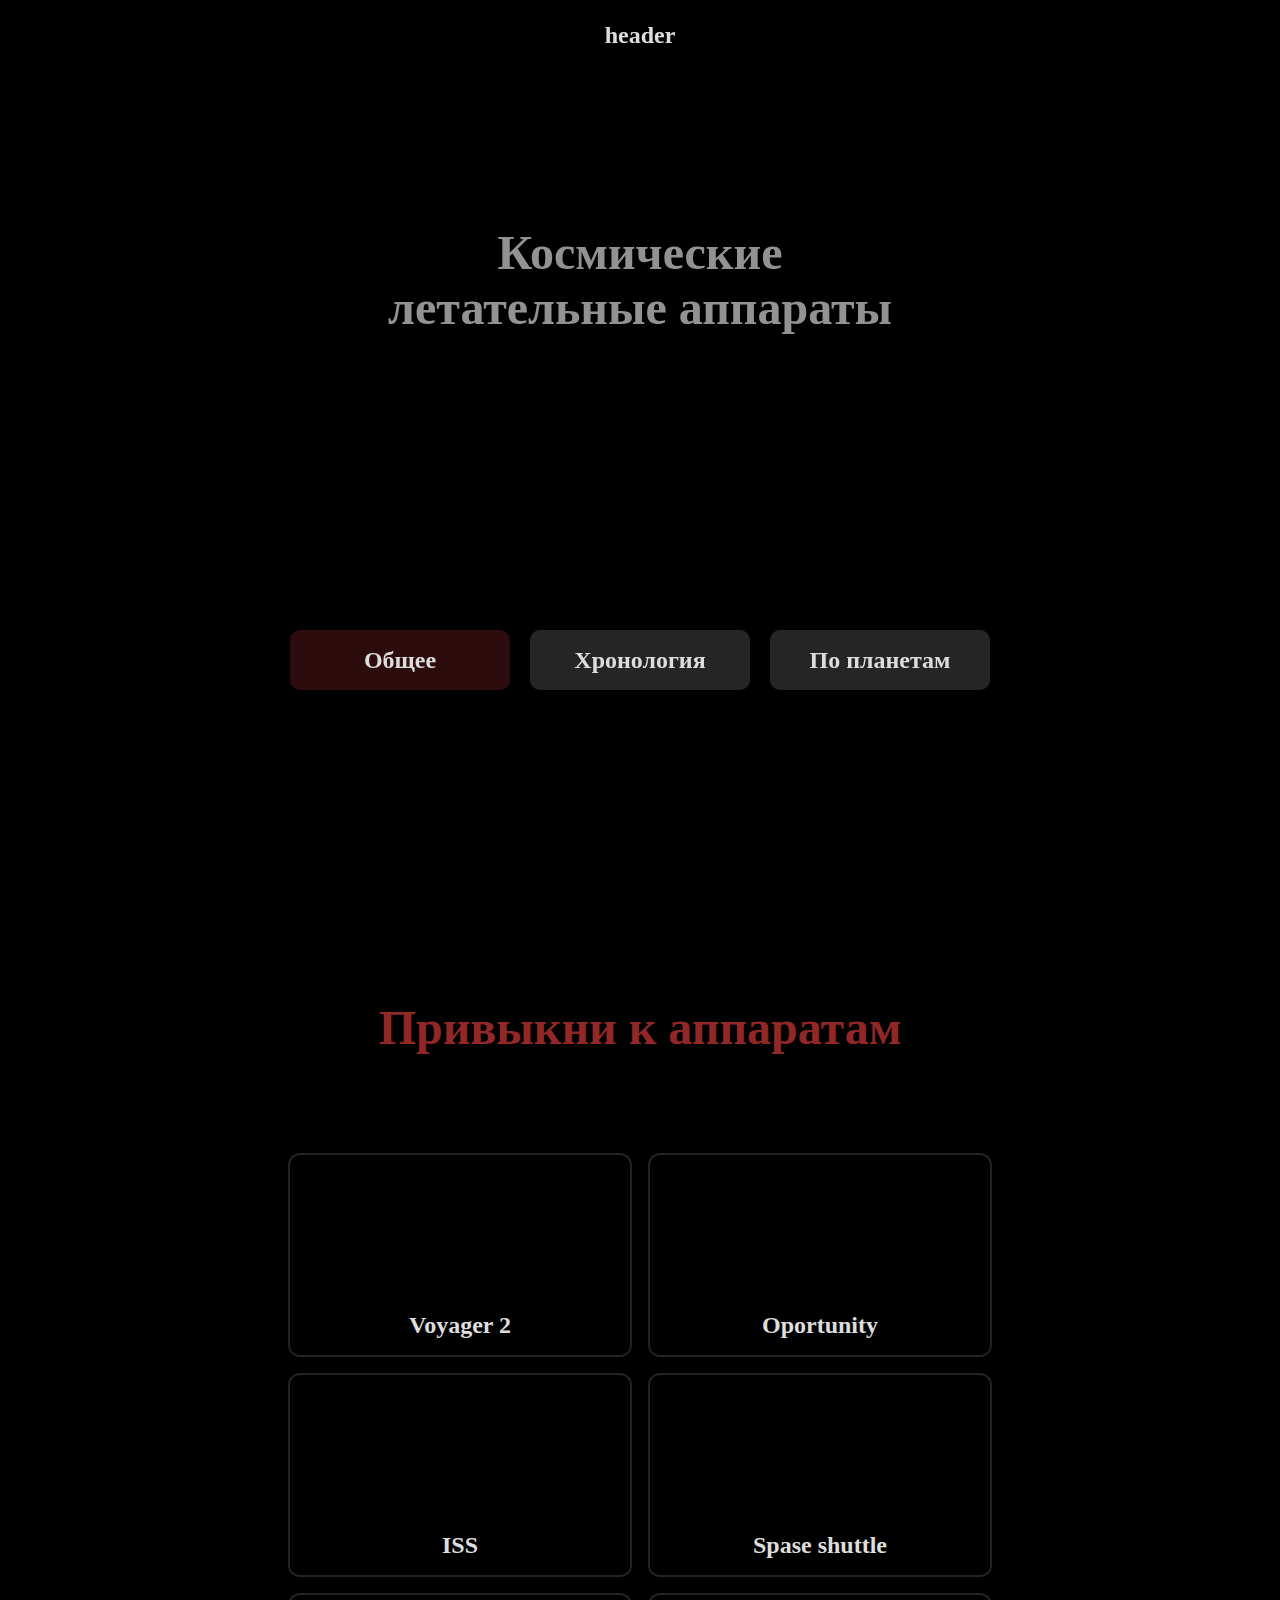
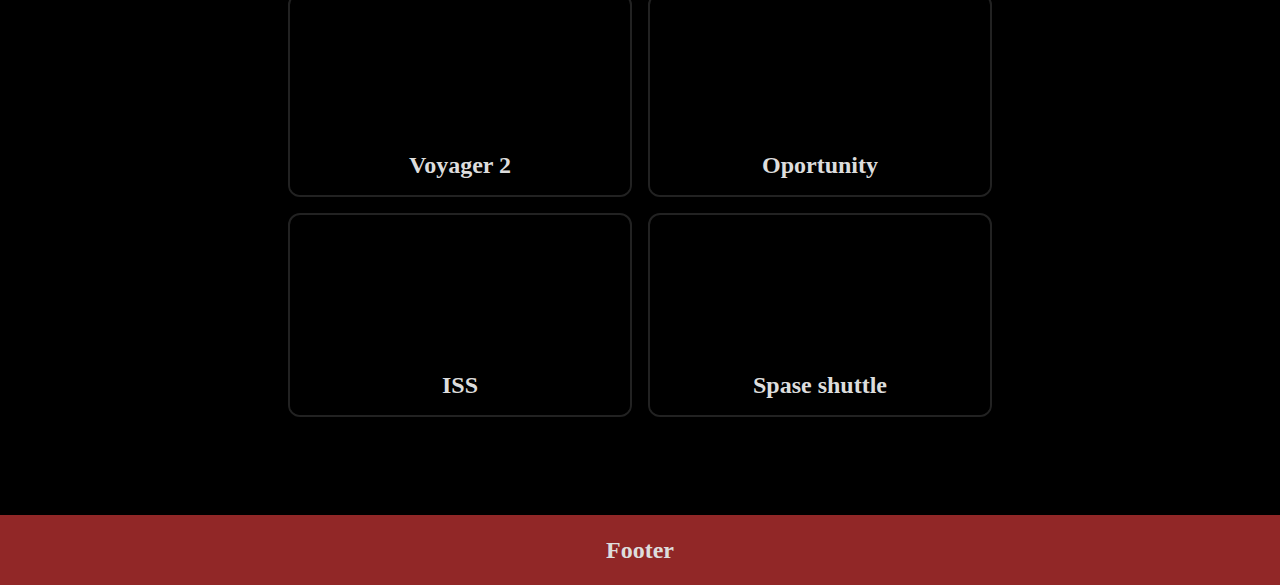
==== all.html @ 656bf27c "5 html" ====
<!DOCTYPE html>
<html lang="en">
<head>
    <meta charset="UTF-8">
    <meta name="viewport" content="width=device-width, initial-scale=1.0">
    <link rel="stylesheet" href="styles/normalize.css">
    <link rel="stylesheet" href="styles/style.css">
    <link rel="shortcut icon" href="img/favicon.ico" type="image/x-icon">
    <title>Космические летательные аппараты</title>
    <!-- 38. Клиентская часть интернет-ресурса «Космические летательные аппараты»  -->
</head>
<body class="body">
    <header class="header">
        <div class="container">
            <p class="header__p">header</p>
        </div>
    </header>
    <main class="main">
        
        <section class="section section-header">
            <h1 class="section-header__h">Космические<br> летательные аппараты</h1>

            
            <ul class="container section-header__list">
                <li class="section-header__li">
                    <a href="/all.html" class="section-header__btn btn-selected" onclick="chapter_click(this)">Общее</a>
                </li>
                <li class="section-header__li">
                    <a href="/timeline.html" class="section-header__btn" onclick="chapter_click(this)">Хронология</a>
                </li>
                <li class="section-header__li">
                    <a href="/locations.html" class="section-header__btn" onclick="chapter_click(this)">По планетам</a>
                </li>
            </ul>
            

        </section>
        <section class="section section-cards">
            <h2 class="section-cards__h">Привыкни к аппаратам</h2>
            <div class="container">
                <ul class="section-cards__cards">
                    <li class="section-cards__card voyager" onclick="apparat_click(this, 1)">
                        <div class="section-cards__card-content">
                            <h3 class="section-cards__name">Voyager 2</h3>
                            <p class="section-cards__text">Lorem ipsum dolor, sit amet consectetur adipisicing elit. Alias exercitationem facilis eligendi corrupti sapiente ab aperiam. Quod in rem ex vero cupiditate reprehenderit iure nostrum maxime qui quo! Rerum, neque.</p>
                        </div>
                    </li>
                    <li class="section-cards__card oportunity" onclick="apparat_click(this, 2)">
                        <div class="section-cards__card-content">
                            <h3 class="section-cards__name">Oportunity</h3>
                            <p class="section-cards__text">Lorem ipsum dolor, sit amet consectetur adipisicing elit. Alias exercitationem facilis eligendi corrupti sapiente ab aperiam. Quod in rem ex vero cupiditate reprehenderit iure nostrum maxime qui quo! Rerum, neque.</p>
                        </div>
                    </li>
                    <li class="section-cards__card iss" onclick="apparat_click(this, 3)">
                        <div class="section-cards__card-content" >
                            <h3 class="section-cards__name">ISS</h3>
                            <p class="section-cards__text">Lorem ipsum dolor, sit amet consectetur adipisicing elit. Alias exercitationem facilis eligendi corrupti sapiente ab aperiam. Quod in rem ex vero cupiditate reprehenderit iure nostrum maxime qui quo! Rerum, neque.</p>
                        </div>
                    </li>
                    <li class="section-cards__card shuttle" onclick="apparat_click(this, 4)">
                        <div class="section-cards__card-content">
                            <h3 class="section-cards__name">Spase shuttle</h3>
                            <p class="section-cards__text">Lorem ipsum dolor, sit amet consectetur adipisicing elit. Alias exercitationem facilis eligendi corrupti sapiente ab aperiam. Quod in rem ex vero cupiditate reprehenderit iure nostrum maxime qui quo! Rerum, neque.</p>
                        </div>
                    </li>
                    <li class="section-cards__card voyager" onclick="apparat_click(this, 1)">
                        <div class="section-cards__card-content">
                            <h3 class="section-cards__name">Voyager 2</h3>
                            <p class="section-cards__text">Lorem ipsum dolor, sit amet consectetur adipisicing elit. Alias exercitationem facilis eligendi corrupti sapiente ab aperiam. Quod in rem ex vero cupiditate reprehenderit iure nostrum maxime qui quo! Rerum, neque.</p>
                        </div>
                    </li>
                    <li class="section-cards__card oportunity" onclick="apparat_click(this, 2)">
                        <div class="section-cards__card-content">
                            <h3 class="section-cards__name">Oportunity</h3>
                            <p class="section-cards__text">Lorem ipsum dolor, sit amet consectetur adipisicing elit. Alias exercitationem facilis eligendi corrupti sapiente ab aperiam. Quod in rem ex vero cupiditate reprehenderit iure nostrum maxime qui quo! Rerum, neque.</p>
                        </div>
                    </li>
                    <li class="section-cards__card iss" onclick="apparat_click(this, 3)">
                        <div class="section-cards__card-content" >
                            <h3 class="section-cards__name">ISS</h3>
                            <p class="section-cards__text">Lorem ipsum dolor, sit amet consectetur adipisicing elit. Alias exercitationem facilis eligendi corrupti sapiente ab aperiam. Quod in rem ex vero cupiditate reprehenderit iure nostrum maxime qui quo! Rerum, neque.</p>
                        </div>
                    </li>
                    <li class="section-cards__card shuttle" onclick="apparat_click(this, 4)">
                        <div class="section-cards__card-content">
                            <h3 class="section-cards__name">Spase shuttle</h3>
                            <p class="section-cards__text">Lorem ipsum dolor, sit amet consectetur adipisicing elit. Alias exercitationem facilis eligendi corrupti sapiente ab aperiam. Quod in rem ex vero cupiditate reprehenderit iure nostrum maxime qui quo! Rerum, neque.</p>
                        </div>
                    </li>
                    
                </ul>
            </div>
        </section>

        


    </main>
    <footer class="footer">
        <div class="container">
            <p class="footer__p">Footer</p>
        </div>
    </footer>

    <section class="apparat-section">
        <header class="apparat-section__header">
            <img class="apparat-section__header-back" src="img/back.svg" alt="" onclick="exit_apparat(this)">
            <h1 class="apparat-section__header-h">Oportunity</h1>
        </header>
        <div class="container">
            <img src="img/oportunity.jpg" alt="">
            <p>О мисии</p>
            <br>
            <p>Об оппарате</p>
            <br>

            <p>«Оппортью́нити» (англ. Opportunity, МФА: [ˌɑː.pɚˈtuː.nə.ti] — «благоприятная возможность»), или MER-B (сокр. от Mars Exploration Rover — B') — второй марсоход космического агентства НАСА из двух, запущенных США в рамках проекта Mars Exploration Rover. Был выведен с помощью ракеты-носителя Дельта-2 7 июля 2003 года[7]. Он достиг поверхности Марса 25 января 2004 года, тремя неделями позже первого марсохода «Спирит», успешно доставленного в другой район Марса, смещённый по долготе примерно на 180 градусов[8]. «Оппортьюнити» совершил посадку в кратере Игл, на плато Меридиана.

                Название марсоходу, в рамках традиционного конкурса НАСА, было дано 9-летней девочкой российского происхождения Софи Коллиз, родившейся в России и удочерённой американской семьёй из Аризоны[9].
                
                На начало 2018 года «Оппортьюнити» продолжал эффективно функционировать, уже в 55 раз превысив запланированный срок в 90 солов[10][11], проехав к январю 2018 года 45 км[12][13][14], всё это время получая энергию только от солнечных батарей. Очистка солнечных панелей от пыли происходит за счёт естественного ветра Марса. В конце апреля 2010 года продолжительность миссии достигла 2246 солов, что сделало её самой длительной среди аппаратов, работавших на поверхности «красной планеты» (предыдущий рекорд принадлежал автоматической марсианской станции «Викинг-1», проработавшей с 1976 по 1982 год).
                
                12 июня 2018 года марсоход перешёл в спящий режим из-за длительной и мощной пылевой бури, препятствующей поступлению света на солнечные батареи, с тех пор на связь не выходил.
                
                13 февраля 2019 года NASA официально объявило о завершении миссии марсохода[15].
            </p>
            <img src="img/op_1.jpg" alt="">
            <p>
                Кратер Эндьюранс
                20 апреля 2004 года (95-й сол) «Оппортьюнити» достиг кратера Эндьюранс, в котором видны несколько слоёв горных пород[40].

                В мае марсоход объехал кратер, выполнив наблюдения с помощью инструмента Mini-TES, а также передав панорамные снимки кратера. Скала «Камень Льва» была изучена марсоходом на 107-й сол[41], её состав оказался близок к слоям, найденным в кратере Игл.

                4 июня 2004 года члены миссии заявили о своём намерении спустить «Оппортьюнити» в кратер Эндьюранс, даже если не будет возможности из него выбраться. Целью спуска было изучение слоёв горных пород, видимые на панорамных снимках кратера. «Это — решающее и очень важное решение для миссии Mars Exploration Rovers», — сказал доктор Эдвард Вейлер, помощник администратора НАСА по космическим исследованиям[42].

                Спуск «Оппортьюнити» в кратер начался 8 июня (133-й сол)[43]. Было установлено, что степень наклона боковых стенок кратера не является непреодолимым препятствием, более того, у ровера оставался запас в 18 градусов. 12, 13 и 15 июня 2004 года (134-й, 135-й и 137-й сол) ровер продолжал спускаться в кратер. Хотя некоторые из колёс проскальзывали, было установлено, что проскальзывание колёс возможно даже при угле наклона в 30 градусов.

                Во время спуска были замечены тонкие облака, похожие на земные. «Оппортьюнити» провёл примерно 180 солов внутри кратера, прежде чем выбрался из него в середине декабря 2004 года (315-й сол)[44].


            </p>
            <img src="img/op_2.jpg" alt="">

    
        </div>
        
    </section>

    
   <script src="scripts/script.js"></script>
</body>
</html>
---- styles/style.css ----
/* COLORBASE */

:root {
    --blank1: #dddddd;
    --blank2: black;
    --accent1: rgb(145, 39, 39);
    --accent2: rgb(198, 34, 34);
    --glass1: rgba(0, 0, 0, 0.352);
    --glass2:rgba(145, 39, 39, 0.527);
    --size1: 0.5em;
    --size2: 1em;
    --size3: 1.5em;
    --size4: 3em;
}

/* FONTS */

@font-face {
    font-family: Roboto;
    font-weight: 400;
    src: url(../fonts/Roboto/Roboto-Regular.ttf);
}

@font-face {
    font-family: Roboto;
    font-weight: 700;
    src: url(../fonts/Roboto/Roboto-Bold.ttf);
}

@font-face {
    font-family: Montserrat;
    font-weight: 400;
    src: url(../fonts/Montserrat/Montserrat-Regular.ttf);
}

@font-face {
    font-family: Montserrat;
    font-weight: 700;
    src: url(../fonts/Montserrat/Montserrat-Bold.ttf);
}
@font-face {
    font-family: Montserrat;
    font-style: italic;
    src: url(../fonts/Montserrat/Montserrat-Italic.ttf);
}

* {
    font-family: Roboto;
    font-style: normal;
    font-family:"Montserrat";
}

/* ANIMATIONS */

@keyframes fly {
    0%  { left: 40%; top: 150px;}
    100% { left: 90%; top: 200px;}
}

/* BASE */

* {
    padding: 0;
    margin: 0;
    color: var(--blank1);
}

li{
    list-style: none;
}
button{
    background: none;
    outline: none;
    border: none;
}
a{
    text-decoration: none;
}
img{
    max-width: 100%;
}


.body {
    /*
    background-image: url("../img/stars8k.png");
    background-position: center;
    background-size: contain;
    */
    background: var(--blank2);
    min-height: 100vh;
    display: flex;
    flex-direction: column;
}
.body::-webkit-scrollbar {
    display: none;
}


.main {
    flex: 1
}

.section {

}

.container {
    height: 100%;
    max-width: 700px;
    margin: 0 auto;
}
/* HEADER */

.header {
    background: var(--glass1);
    height: 70px;
    position: fixed;
    width: 100%;
    backdrop-filter: blur(10px);
    z-index: 2;
    overflow: hidden;
    
}
.header__p {
    text-align: center;
    line-height: 70px;
    font-size: var(--size3);
    font-weight: bold;
}

/* SECTION HEADER */

.section-header{
    background: var(--blank2);
    height: 100vh;
    background: url("../img/moon.jpg");
    background-size: cover;
    background-position: center 0;
    position: relative;
    perspective: 1px;
    

}

/*.section-header::before {
    content: "";
    position: absolute;
    top: 200px; left: 200px;
    width: 100px; height: 100px;
    background-image: url("../img/earth.png");
    background-size: cover;
    animation: fly 60s linear 0s infinite;
    filter: brightness(0.8);
}*/

.section-header__h{
    top: 25vh;
    right: 0;
    left: 0;
    position: absolute;
    text-align: center;
    max-width: 1200px;
    margin: 0 auto;
    font-size: var(--size4);
    color: var(--blank1);
    mix-blend-mode:difference;
    filter:contrast(0.2);
}

.section-header__list{
    position: absolute;
    left:0;
    right: 0;
    top: 70vh;
    display: flex;
    flex-direction: row;
    justify-content: space-between;
    width: 100%;
    height: 60px;
    gap: 20px;
}
.section-header__li{
    display: flex;
    flex-basis: 50%;
    height: 60px;
    width: 100%;
    
}
.section-header__btn{
    width: 100%;
    text-align: center;
    line-height: 60px;
    background: rgba(255, 255, 255, 0.146);
    backdrop-filter: blur(2px);
    border-radius: 10px;
    align-items: center;
    justify-content: center;
    font-size: var(--size3);
    font-weight: bold;
    cursor: pointer;
    transition: all ease-in-out .3s;
}

.section-header__btn:hover{
    transform: translateY(-5px);
    background: rgba(255, 255, 255, 0.367);
}
.section-header__btn:focus{
    background: rgba(130, 36, 36, 0.34);
}
.btn-selected {
    background: rgba(130, 36, 36, 0.34) ;
}





/* SECTION CARDS */

.section-cards{
    padding: 100px 0;
    background: var(--blank2);
}
.section-cards__h {
    color: var(--accent1);
    font-size: var(--size4);
    margin-bottom: 100px;
    width: 100%;
    text-align: center;
}
.section-cards__cards{
    display: grid;
    width: 100%;
    grid-template-columns: repeat(2, 1fr);
    gap: 20px;
}

.voyager{
    background: url("../img/voyager2.jpg");

}
.oportunity {
    background: url("../img/oportunity.jpg");

}
.iss {
    background: url("../img/iss.jpg");
}
.shuttle{
    background: url("../img/shuttle.jpg");
}
.section-cards__card{
    height: 200px;
    background-size: cover;
    background-position: center;
    border-radius: 10px;
    overflow: hidden;
    outline: 2px solid rgb(34, 34, 34);
}


.section-cards__card-content{
    display: flex;
    flex-direction: column;
    height: 100%;
    align-items: center;
    background: rgba(0, 0, 0, 0.803);
    transform: translateY(140px);
    transition: transform ease-in-out 0.4s;
}

.section-cards__name{
    line-height: 60px;
    font-size:var(--size3);
}
.section-cards__text{
    padding: 20px;
    font-size: var(--size2);

}
.section-cards__card:hover .section-cards__card-content{
    transform: translateY(0);

}

/*  TIMELINE  */
.section-timeline {
    padding: 100px 0;
    background: var(--blank2);

}
.section-timeline__h {
    color: var(--accent1);
    font-size: var(--size4);
    margin-bottom: 100px;
    width: 100%;
    text-align: center;

}

/* PLANETS */
.section-planets{
    padding: 100px 0;
    background: var(--blank2);

}
.section-planets__h{
    color: var(--accent1);
    font-size: var(--size4);
    margin-bottom: 100px;
    width: 100%;
    text-align: center;
    
}
/* FOOTER */

.footer {
    background: var(--accent1);
    height: 70px;
    width: 100%;
}
.footer__p{
    text-align: center;
    line-height: 70px;
    font-size: var(--size3);
    font-weight: bold;
}
/* APPARAT */

.apparat-section {
    visibility: hidden;
    position: fixed;
    inset: 0;
    z-index: 4;
    content: "";
    background: var(--glass2);
    backdrop-filter: blur(20px);
    overflow-y:auto;
}
.apparat-section::-webkit-scrollbar {
    display: none;
}

.apparat-section__header{
    background: rgba(0, 0, 0, 0.781);
    height: 70px;
    position:sticky;
    top:0;
    width: 100%;
    z-index: 5;
    overflow: hidden;
    display: flex;
}
.apparat-section__header-back {
    flex-basis: 10%;

}
.apparat-section__header-h{
    text-align: center;
    line-height: 70px;
    font-size: var(--size3);
    font-weight: bold;
    flex-basis: 80%;
    margin: 0;
}
.apparat-section img{
    max-height: 40vh;
}
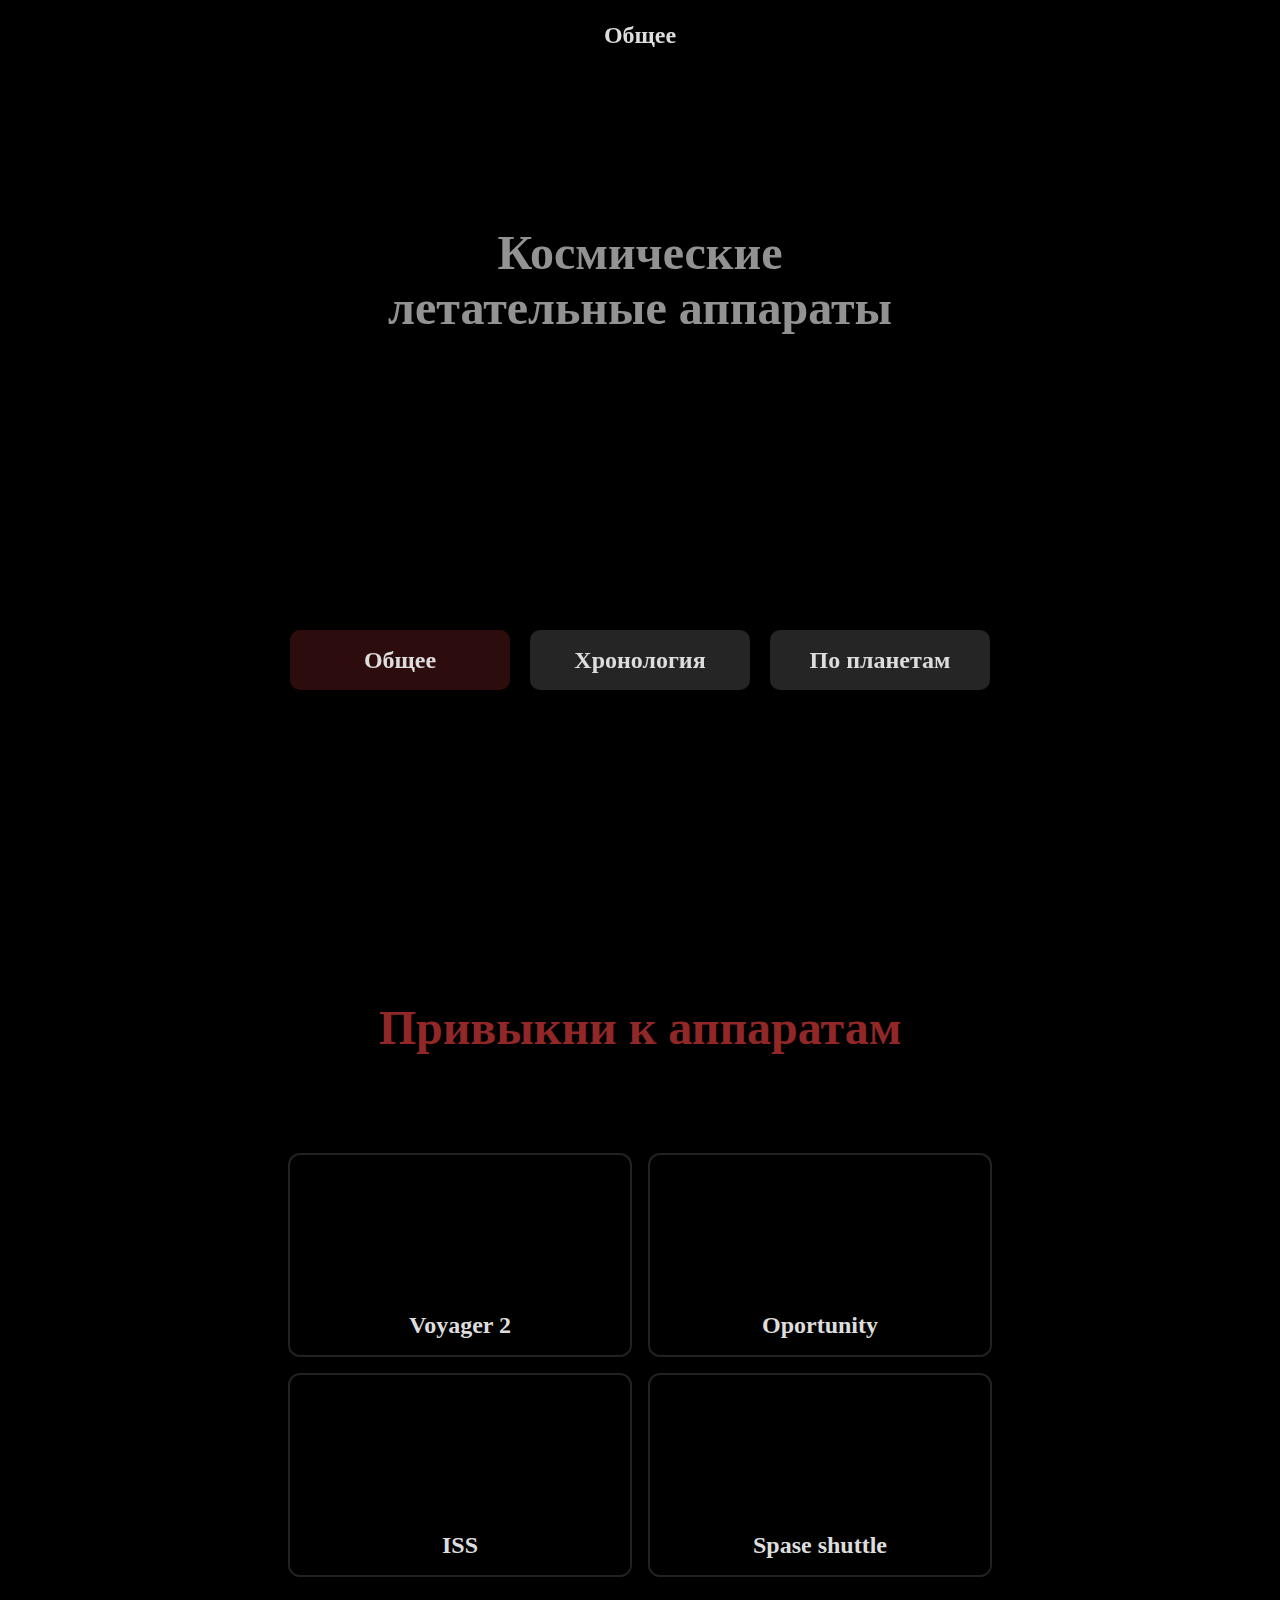
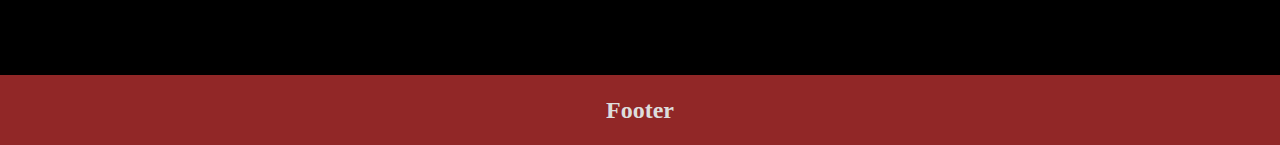
==== commit 51855e59: "timeline" ====
--- a/all.html
+++ b/all.html
@@ -12,15 +12,12 @@
 <body class="body">
     <header class="header">
         <div class="container">
-            <p class="header__p">header</p>
+            <p class="header__p">Общее</p>
         </div>
     </header>
     <main class="main">
-        
         <section class="section section-header">
             <h1 class="section-header__h">Космические<br> летательные аппараты</h1>
-
-            
             <ul class="container section-header__list">
                 <li class="section-header__li">
                     <a href="/all.html" class="section-header__btn btn-selected" onclick="chapter_click(this)">Общее</a>
@@ -32,121 +29,45 @@
                     <a href="/locations.html" class="section-header__btn" onclick="chapter_click(this)">По планетам</a>
                 </li>
             </ul>
-            
-
         </section>
         <section class="section section-cards">
             <h2 class="section-cards__h">Привыкни к аппаратам</h2>
             <div class="container">
                 <ul class="section-cards__cards">
-                    <li class="section-cards__card voyager" onclick="apparat_click(this, 1)">
-                        <div class="section-cards__card-content">
+                    <li class="section-cards__card voyager">
+                        <a href="/card.html?cardId=1" class="section-cards__card-content">
                             <h3 class="section-cards__name">Voyager 2</h3>
                             <p class="section-cards__text">Lorem ipsum dolor, sit amet consectetur adipisicing elit. Alias exercitationem facilis eligendi corrupti sapiente ab aperiam. Quod in rem ex vero cupiditate reprehenderit iure nostrum maxime qui quo! Rerum, neque.</p>
-                        </div>
+                        </a>
                     </li>
-                    <li class="section-cards__card oportunity" onclick="apparat_click(this, 2)">
-                        <div class="section-cards__card-content">
+                    <li class="section-cards__card oportunity">
+                        <a href="/card.html?cardId=1" class="section-cards__card-content">
                             <h3 class="section-cards__name">Oportunity</h3>
                             <p class="section-cards__text">Lorem ipsum dolor, sit amet consectetur adipisicing elit. Alias exercitationem facilis eligendi corrupti sapiente ab aperiam. Quod in rem ex vero cupiditate reprehenderit iure nostrum maxime qui quo! Rerum, neque.</p>
-                        </div>
+                        </a>
                     </li>
-                    <li class="section-cards__card iss" onclick="apparat_click(this, 3)">
-                        <div class="section-cards__card-content" >
+                    <li class="section-cards__card iss">
+                        <a href="/card.html?cardId=1" class="section-cards__card-content" >
                             <h3 class="section-cards__name">ISS</h3>
                             <p class="section-cards__text">Lorem ipsum dolor, sit amet consectetur adipisicing elit. Alias exercitationem facilis eligendi corrupti sapiente ab aperiam. Quod in rem ex vero cupiditate reprehenderit iure nostrum maxime qui quo! Rerum, neque.</p>
-                        </div>
+                        </a>
                     </li>
-                    <li class="section-cards__card shuttle" onclick="apparat_click(this, 4)">
-                        <div class="section-cards__card-content">
+                    <li class="section-cards__card shuttle">
+                        <a href="/card.html?cardId=1" class="section-cards__card-content">
                             <h3 class="section-cards__name">Spase shuttle</h3>
                             <p class="section-cards__text">Lorem ipsum dolor, sit amet consectetur adipisicing elit. Alias exercitationem facilis eligendi corrupti sapiente ab aperiam. Quod in rem ex vero cupiditate reprehenderit iure nostrum maxime qui quo! Rerum, neque.</p>
-                        </div>
+                        </a>
                     </li>
-                    <li class="section-cards__card voyager" onclick="apparat_click(this, 1)">
-                        <div class="section-cards__card-content">
-                            <h3 class="section-cards__name">Voyager 2</h3>
-                            <p class="section-cards__text">Lorem ipsum dolor, sit amet consectetur adipisicing elit. Alias exercitationem facilis eligendi corrupti sapiente ab aperiam. Quod in rem ex vero cupiditate reprehenderit iure nostrum maxime qui quo! Rerum, neque.</p>
-                        </div>
-                    </li>
-                    <li class="section-cards__card oportunity" onclick="apparat_click(this, 2)">
-                        <div class="section-cards__card-content">
-                            <h3 class="section-cards__name">Oportunity</h3>
-                            <p class="section-cards__text">Lorem ipsum dolor, sit amet consectetur adipisicing elit. Alias exercitationem facilis eligendi corrupti sapiente ab aperiam. Quod in rem ex vero cupiditate reprehenderit iure nostrum maxime qui quo! Rerum, neque.</p>
-                        </div>
-                    </li>
-                    <li class="section-cards__card iss" onclick="apparat_click(this, 3)">
-                        <div class="section-cards__card-content" >
-                            <h3 class="section-cards__name">ISS</h3>
-                            <p class="section-cards__text">Lorem ipsum dolor, sit amet consectetur adipisicing elit. Alias exercitationem facilis eligendi corrupti sapiente ab aperiam. Quod in rem ex vero cupiditate reprehenderit iure nostrum maxime qui quo! Rerum, neque.</p>
-                        </div>
-                    </li>
-                    <li class="section-cards__card shuttle" onclick="apparat_click(this, 4)">
-                        <div class="section-cards__card-content">
-                            <h3 class="section-cards__name">Spase shuttle</h3>
-                            <p class="section-cards__text">Lorem ipsum dolor, sit amet consectetur adipisicing elit. Alias exercitationem facilis eligendi corrupti sapiente ab aperiam. Quod in rem ex vero cupiditate reprehenderit iure nostrum maxime qui quo! Rerum, neque.</p>
-                        </div>
-                    </li>
-                    
                 </ul>
             </div>
         </section>
-
-        
-
-
     </main>
     <footer class="footer">
         <div class="container">
             <p class="footer__p">Footer</p>
         </div>
     </footer>
-
-    <section class="apparat-section">
-        <header class="apparat-section__header">
-            <img class="apparat-section__header-back" src="img/back.svg" alt="" onclick="exit_apparat(this)">
-            <h1 class="apparat-section__header-h">Oportunity</h1>
-        </header>
-        <div class="container">
-            <img src="img/oportunity.jpg" alt="">
-            <p>О мисии</p>
-            <br>
-            <p>Об оппарате</p>
-            <br>
-
-            <p>«Оппортью́нити» (англ. Opportunity, МФА: [ˌɑː.pɚˈtuː.nə.ti] — «благоприятная возможность»), или MER-B (сокр. от Mars Exploration Rover — B') — второй марсоход космического агентства НАСА из двух, запущенных США в рамках проекта Mars Exploration Rover. Был выведен с помощью ракеты-носителя Дельта-2 7 июля 2003 года[7]. Он достиг поверхности Марса 25 января 2004 года, тремя неделями позже первого марсохода «Спирит», успешно доставленного в другой район Марса, смещённый по долготе примерно на 180 градусов[8]. «Оппортьюнити» совершил посадку в кратере Игл, на плато Меридиана.
-
-                Название марсоходу, в рамках традиционного конкурса НАСА, было дано 9-летней девочкой российского происхождения Софи Коллиз, родившейся в России и удочерённой американской семьёй из Аризоны[9].
-                
-                На начало 2018 года «Оппортьюнити» продолжал эффективно функционировать, уже в 55 раз превысив запланированный срок в 90 солов[10][11], проехав к январю 2018 года 45 км[12][13][14], всё это время получая энергию только от солнечных батарей. Очистка солнечных панелей от пыли происходит за счёт естественного ветра Марса. В конце апреля 2010 года продолжительность миссии достигла 2246 солов, что сделало её самой длительной среди аппаратов, работавших на поверхности «красной планеты» (предыдущий рекорд принадлежал автоматической марсианской станции «Викинг-1», проработавшей с 1976 по 1982 год).
-                
-                12 июня 2018 года марсоход перешёл в спящий режим из-за длительной и мощной пылевой бури, препятствующей поступлению света на солнечные батареи, с тех пор на связь не выходил.
-                
-                13 февраля 2019 года NASA официально объявило о завершении миссии марсохода[15].
-            </p>
-            <img src="img/op_1.jpg" alt="">
-            <p>
-                Кратер Эндьюранс
-                20 апреля 2004 года (95-й сол) «Оппортьюнити» достиг кратера Эндьюранс, в котором видны несколько слоёв горных пород[40].
-
-                В мае марсоход объехал кратер, выполнив наблюдения с помощью инструмента Mini-TES, а также передав панорамные снимки кратера. Скала «Камень Льва» была изучена марсоходом на 107-й сол[41], её состав оказался близок к слоям, найденным в кратере Игл.
-
-                4 июня 2004 года члены миссии заявили о своём намерении спустить «Оппортьюнити» в кратер Эндьюранс, даже если не будет возможности из него выбраться. Целью спуска было изучение слоёв горных пород, видимые на панорамных снимках кратера. «Это — решающее и очень важное решение для миссии Mars Exploration Rovers», — сказал доктор Эдвард Вейлер, помощник администратора НАСА по космическим исследованиям[42].
-
-                Спуск «Оппортьюнити» в кратер начался 8 июня (133-й сол)[43]. Было установлено, что степень наклона боковых стенок кратера не является непреодолимым препятствием, более того, у ровера оставался запас в 18 градусов. 12, 13 и 15 июня 2004 года (134-й, 135-й и 137-й сол) ровер продолжал спускаться в кратер. Хотя некоторые из колёс проскальзывали, было установлено, что проскальзывание колёс возможно даже при угле наклона в 30 градусов.
-
-                Во время спуска были замечены тонкие облака, похожие на земные. «Оппортьюнити» провёл примерно 180 солов внутри кратера, прежде чем выбрался из него в середине декабря 2004 года (315-й сол)[44].
-
-
-            </p>
-            <img src="img/op_2.jpg" alt="">
-
-    
-        </div>
-        
-    </section>
-
-    
+   
    <script src="scripts/script.js"></script>
 </body>
 </html>--- a/styles/style.css
+++ b/styles/style.css
@@ -330,7 +330,6 @@
 /* APPARAT */
 
 .apparat-section {
-    visibility: hidden;
     position: fixed;
     inset: 0;
     z-index: 4;
@@ -368,3 +367,125 @@
 .apparat-section img{
     max-height: 40vh;
 }
+/* TIMELINE */
+.section-timeline{
+}
+.section-timeline__grup-header{
+    display: flex;
+    cursor: pointer;
+    width: max-content;
+}
+.section-timeline__grup-element-img{
+
+    transition: transform ease-in-out .3s;
+
+}
+.section-timeline__grup-element-p{
+    border-bottom: 2px solid var(--blank2);
+    transition: border ease-in-out .2s;
+
+
+}
+.section-timeline__grup-header:hover .section-timeline__grup-element-p{
+    border-bottom: 2px solid var(--blank1);
+}
+
+
+.section-timeline__grup-element{
+    position: relative;
+    padding-top: 20px;
+    padding-bottom: 20px;
+    font-size: var(--size3);
+
+}
+
+
+.section-timeline__element{
+    position: relative;
+    padding-top: calc(20px + 0.27em);
+    padding-bottom: 20px;
+    display: none;
+}
+
+.section-timeline__element-p{
+    font-size: var(--size1);
+
+}
+.section-timeline__element-content{
+    display: flex;
+
+    margin-top: 30px;
+
+}
+.section-timeline__element-content-left{
+    align-self: center;
+
+    margin-right: 20px;
+}
+.section-timeline__element-content-img{
+    width: 200px;
+
+}
+.section-timeline__element-name{
+    margin-bottom: 10px;
+}
+.section-timeline__element-text{
+    font-size: var(--size1);
+}
+.section-timeline__element-content-right{
+    max-width: 30vw;
+}
+
+.timeline-decor::after{
+    
+    position: absolute;
+    content: "";
+    left: -20px;
+    top: calc(20px + 0.42em);
+    width: 10px;
+    height: 10px;
+    background: black;
+    outline: solid 2px white;
+    border-radius: 100%;
+    z-index: 1;
+}
+.timeline-decor:first-child:before{
+    position: absolute;
+    content: "";
+    left: -16px;
+    top: calc(20px + 0.42em);
+    bottom: 0;
+    width: 2px;
+    background: white;
+}
+.timeline-decor::before{
+    position: absolute;
+    content: "";
+    left: -16px;
+    top: 0;
+    bottom: 0;
+    width: 2px;
+    background: white;
+}
+.timeline-decor:last-child::before{
+    position: absolute;
+    content: "";
+    left: -16px;
+    top: -30px;
+    bottom: calc(100% - 30px - 0.42em);
+    width: 2px;
+    background: white;
+}
+
+/* PLANETS */
+.section-planets__cards{
+    display: grid;
+    gap: 40px;
+    grid-template-columns: repeat(3, 1fr);
+}
+.section-planets__card{
+
+}
+.section-planets__card-h{
+    text-align: center;
+}
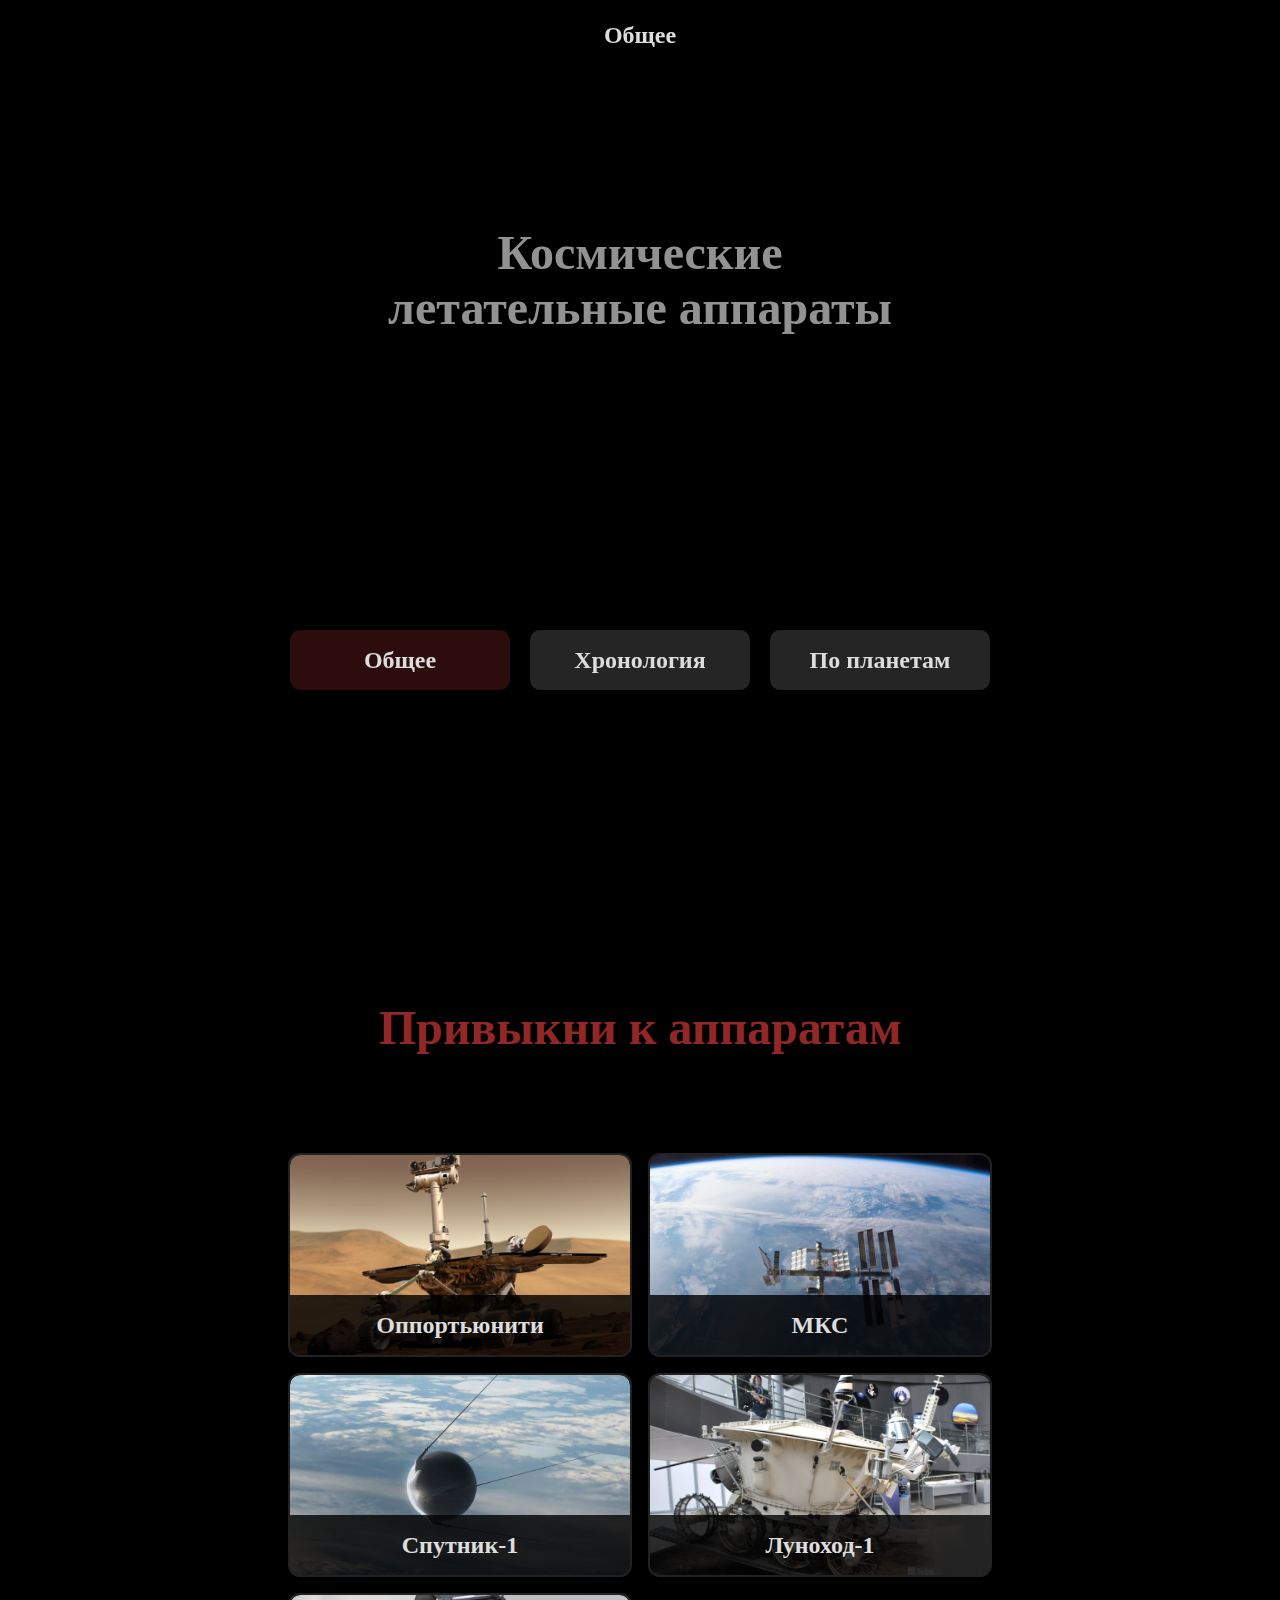
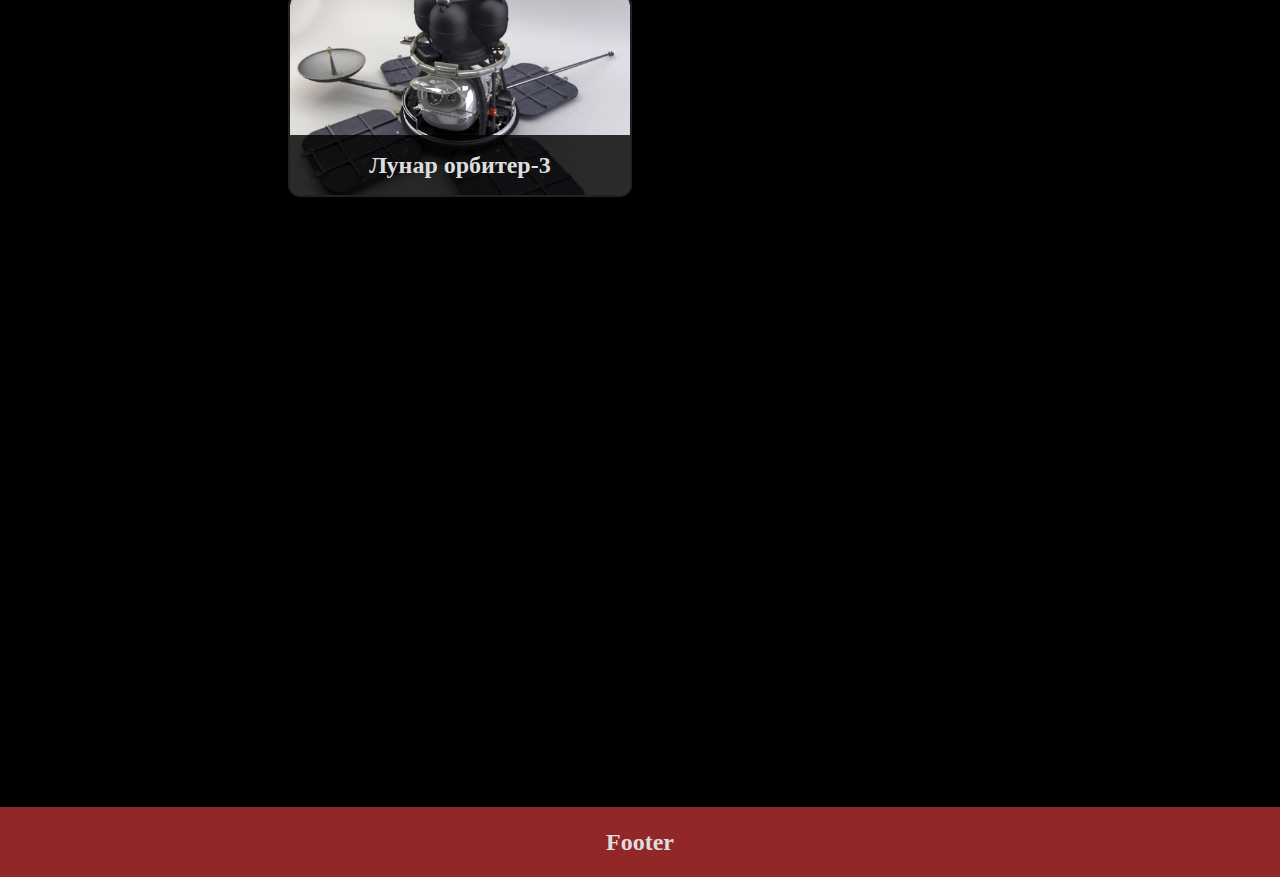
==== commit 4563533b: "planets" ====
--- a/all.html
+++ b/all.html
@@ -34,30 +34,14 @@
             <h2 class="section-cards__h">Привыкни к аппаратам</h2>
             <div class="container">
                 <ul class="section-cards__cards">
-                    <li class="section-cards__card voyager">
+                    <!--
+                    <li class="section-cards__card">
                         <a href="/card.html?cardId=1" class="section-cards__card-content">
                             <h3 class="section-cards__name">Voyager 2</h3>
                             <p class="section-cards__text">Lorem ipsum dolor, sit amet consectetur adipisicing elit. Alias exercitationem facilis eligendi corrupti sapiente ab aperiam. Quod in rem ex vero cupiditate reprehenderit iure nostrum maxime qui quo! Rerum, neque.</p>
                         </a>
                     </li>
-                    <li class="section-cards__card oportunity">
-                        <a href="/card.html?cardId=1" class="section-cards__card-content">
-                            <h3 class="section-cards__name">Oportunity</h3>
-                            <p class="section-cards__text">Lorem ipsum dolor, sit amet consectetur adipisicing elit. Alias exercitationem facilis eligendi corrupti sapiente ab aperiam. Quod in rem ex vero cupiditate reprehenderit iure nostrum maxime qui quo! Rerum, neque.</p>
-                        </a>
-                    </li>
-                    <li class="section-cards__card iss">
-                        <a href="/card.html?cardId=1" class="section-cards__card-content" >
-                            <h3 class="section-cards__name">ISS</h3>
-                            <p class="section-cards__text">Lorem ipsum dolor, sit amet consectetur adipisicing elit. Alias exercitationem facilis eligendi corrupti sapiente ab aperiam. Quod in rem ex vero cupiditate reprehenderit iure nostrum maxime qui quo! Rerum, neque.</p>
-                        </a>
-                    </li>
-                    <li class="section-cards__card shuttle">
-                        <a href="/card.html?cardId=1" class="section-cards__card-content">
-                            <h3 class="section-cards__name">Spase shuttle</h3>
-                            <p class="section-cards__text">Lorem ipsum dolor, sit amet consectetur adipisicing elit. Alias exercitationem facilis eligendi corrupti sapiente ab aperiam. Quod in rem ex vero cupiditate reprehenderit iure nostrum maxime qui quo! Rerum, neque.</p>
-                        </a>
-                    </li>
+                    -->
                 </ul>
             </div>
         </section>
@@ -69,5 +53,9 @@
     </footer>
    
    <script src="scripts/script.js"></script>
+   <script src="scripts/moon_move.js"></script>
+
+   <script src="scripts/all.js"></script>
+
 </body>
 </html>--- a/styles/style.css
+++ b/styles/style.css
@@ -235,22 +235,9 @@
     width: 100%;
     grid-template-columns: repeat(2, 1fr);
     gap: 20px;
-}
-
-.voyager{
-    background: url("../img/voyager2.jpg");
-
-}
-.oportunity {
-    background: url("../img/oportunity.jpg");
-
-}
-.iss {
-    background: url("../img/iss.jpg");
-}
-.shuttle{
-    background: url("../img/shuttle.jpg");
-}
+    margin-bottom: 40vw;
+}
+
 .section-cards__card{
     height: 200px;
     background-size: cover;
@@ -332,10 +319,9 @@
 .apparat-section {
     position: fixed;
     inset: 0;
-    z-index: 4;
+    z-index: 2;
     content: "";
     background: var(--glass2);
-    backdrop-filter: blur(20px);
     overflow-y:auto;
 }
 .apparat-section::-webkit-scrollbar {
@@ -345,10 +331,9 @@
 .apparat-section__header{
     background: rgba(0, 0, 0, 0.781);
     height: 70px;
-    position:sticky;
     top:0;
     width: 100%;
-    z-index: 5;
+    z-index: 3;
     overflow: hidden;
     display: flex;
 }
@@ -471,21 +456,39 @@
     position: absolute;
     content: "";
     left: -16px;
-    top: -30px;
+    top: 0;
     bottom: calc(100% - 30px - 0.42em);
     width: 2px;
     background: white;
 }
 
 /* PLANETS */
+.section-planets{
+    padding-bottom: 0;
+}
 .section-planets__cards{
-    display: grid;
-    gap: 40px;
-    grid-template-columns: repeat(3, 1fr);
+    display: flex;
+    transition: transform ease-in-out .3s;
 }
 .section-planets__card{
-
+    transition-property: transform filter;
+    transition-duration: .3s;
+    transition-timing-function: ease-in-out;
+    transform: scale(0.7);
+    filter: brightness(0.7) blur(1px);
+    min-width: 20vw;
 }
 .section-planets__card-h{
     text-align: center;
 }
+.section-planets__card-img{
+
+}
+.section-planets__buffer{
+    min-width: calc(50vw - 10vw);
+}
+.planet-selected{
+    transform: scale(1);
+    filter: brightness(1.0) blur(0);
+    min-width: 20vw;
+}
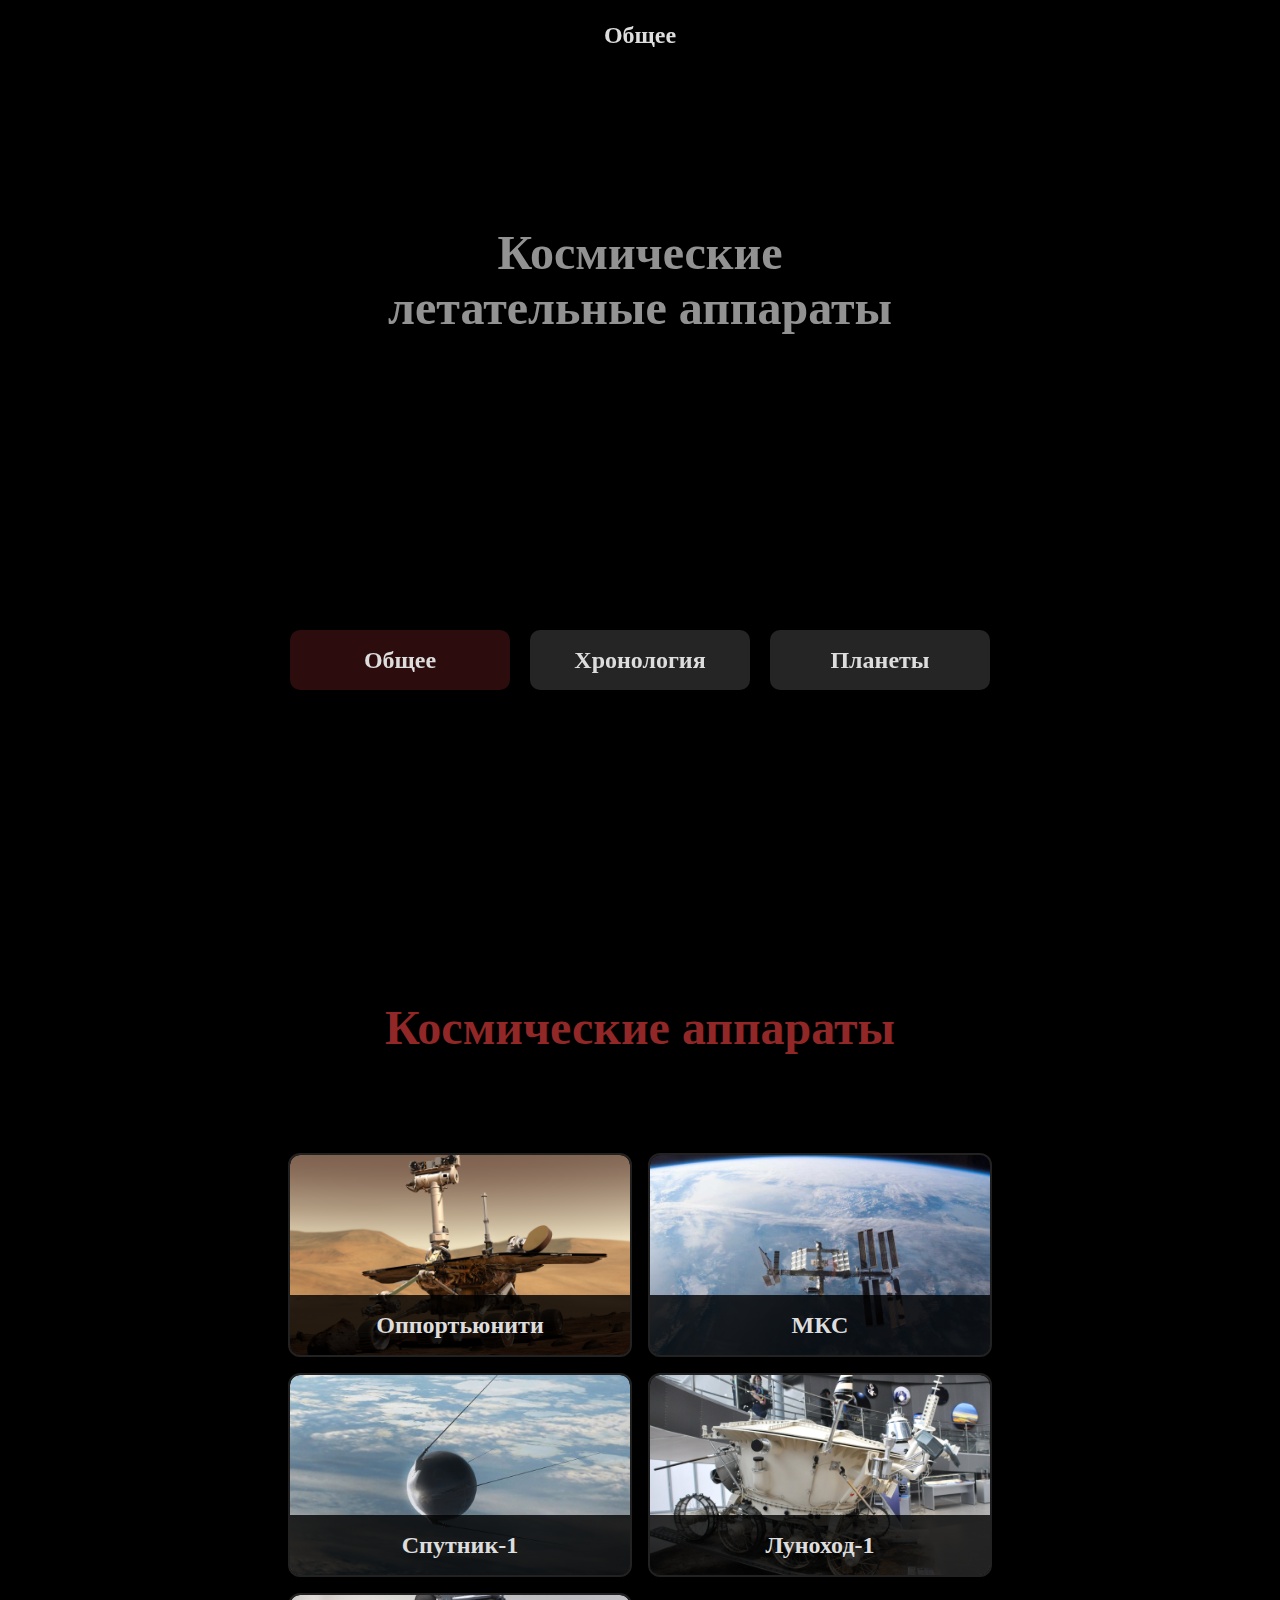
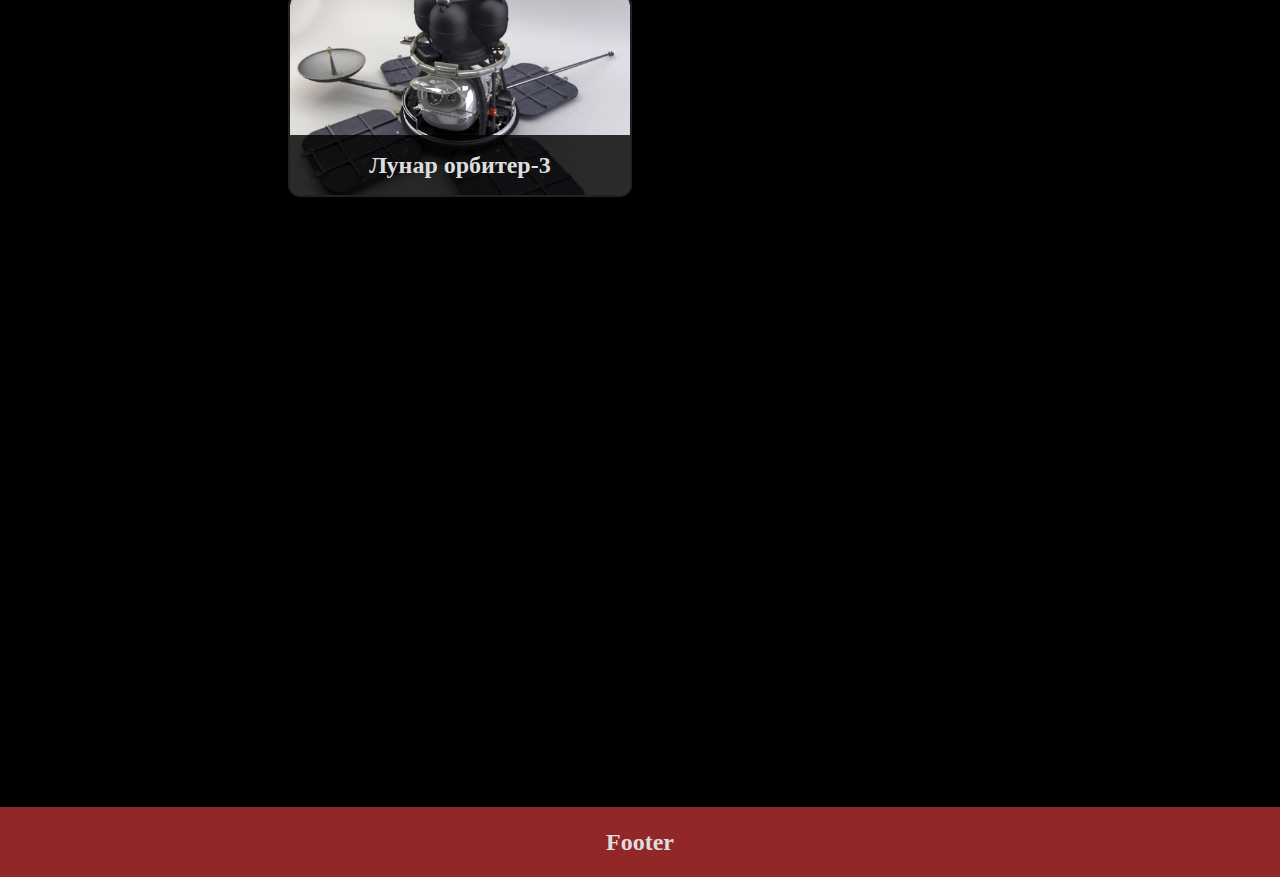
==== commit b01bf985: "hotfix" ====
--- a/all.html
+++ b/all.html
@@ -1,5 +1,5 @@
 <!DOCTYPE html>
-<html lang="en">
+<html lang="ru">
 <head>
     <meta charset="UTF-8">
     <meta name="viewport" content="width=device-width, initial-scale=1.0">
@@ -26,12 +26,12 @@
                     <a href="/timeline.html" class="section-header__btn" onclick="chapter_click(this)">Хронология</a>
                 </li>
                 <li class="section-header__li">
-                    <a href="/locations.html" class="section-header__btn" onclick="chapter_click(this)">По планетам</a>
+                    <a href="/locations.html" class="section-header__btn" onclick="chapter_click(this)">Планеты</a>
                 </li>
             </ul>
         </section>
         <section class="section section-cards">
-            <h2 class="section-cards__h">Привыкни к аппаратам</h2>
+            <h2 class="section-cards__h">Космические аппараты</h2>
             <div class="container">
                 <ul class="section-cards__cards">
                     <!--
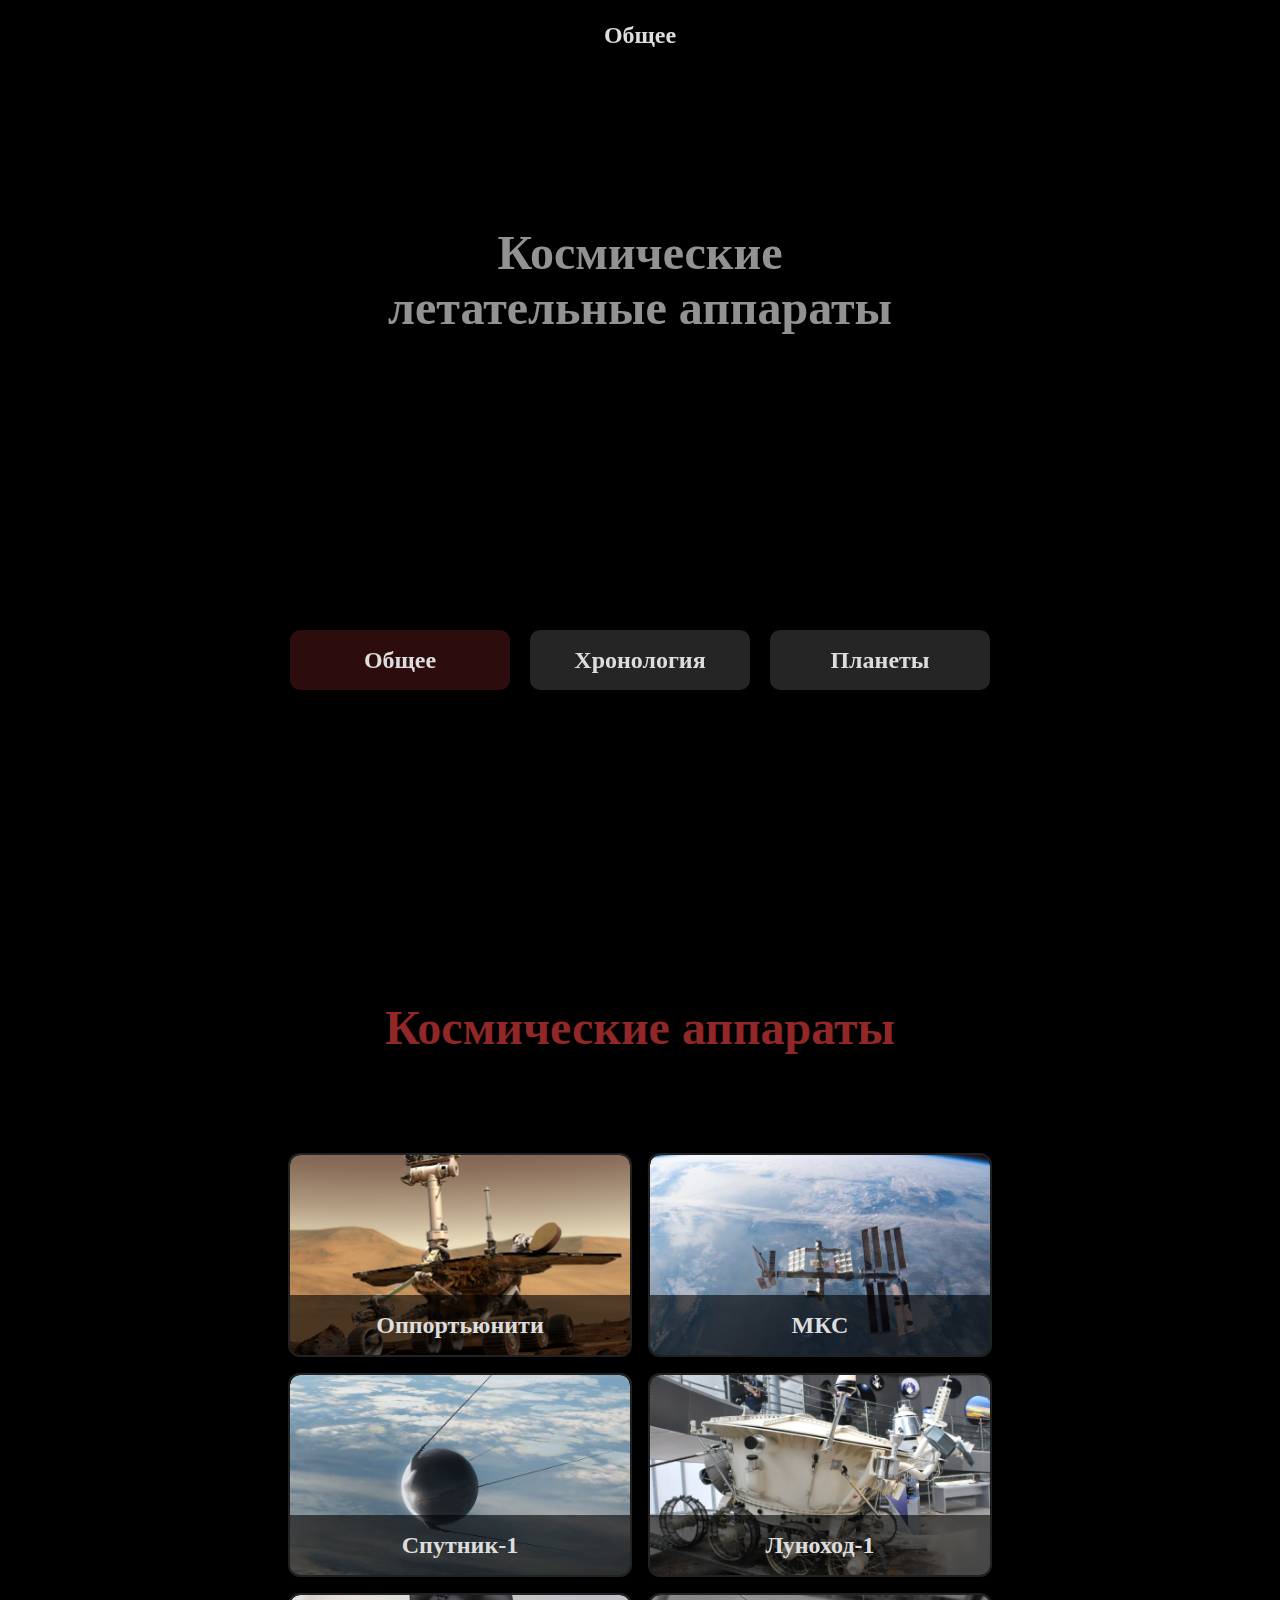
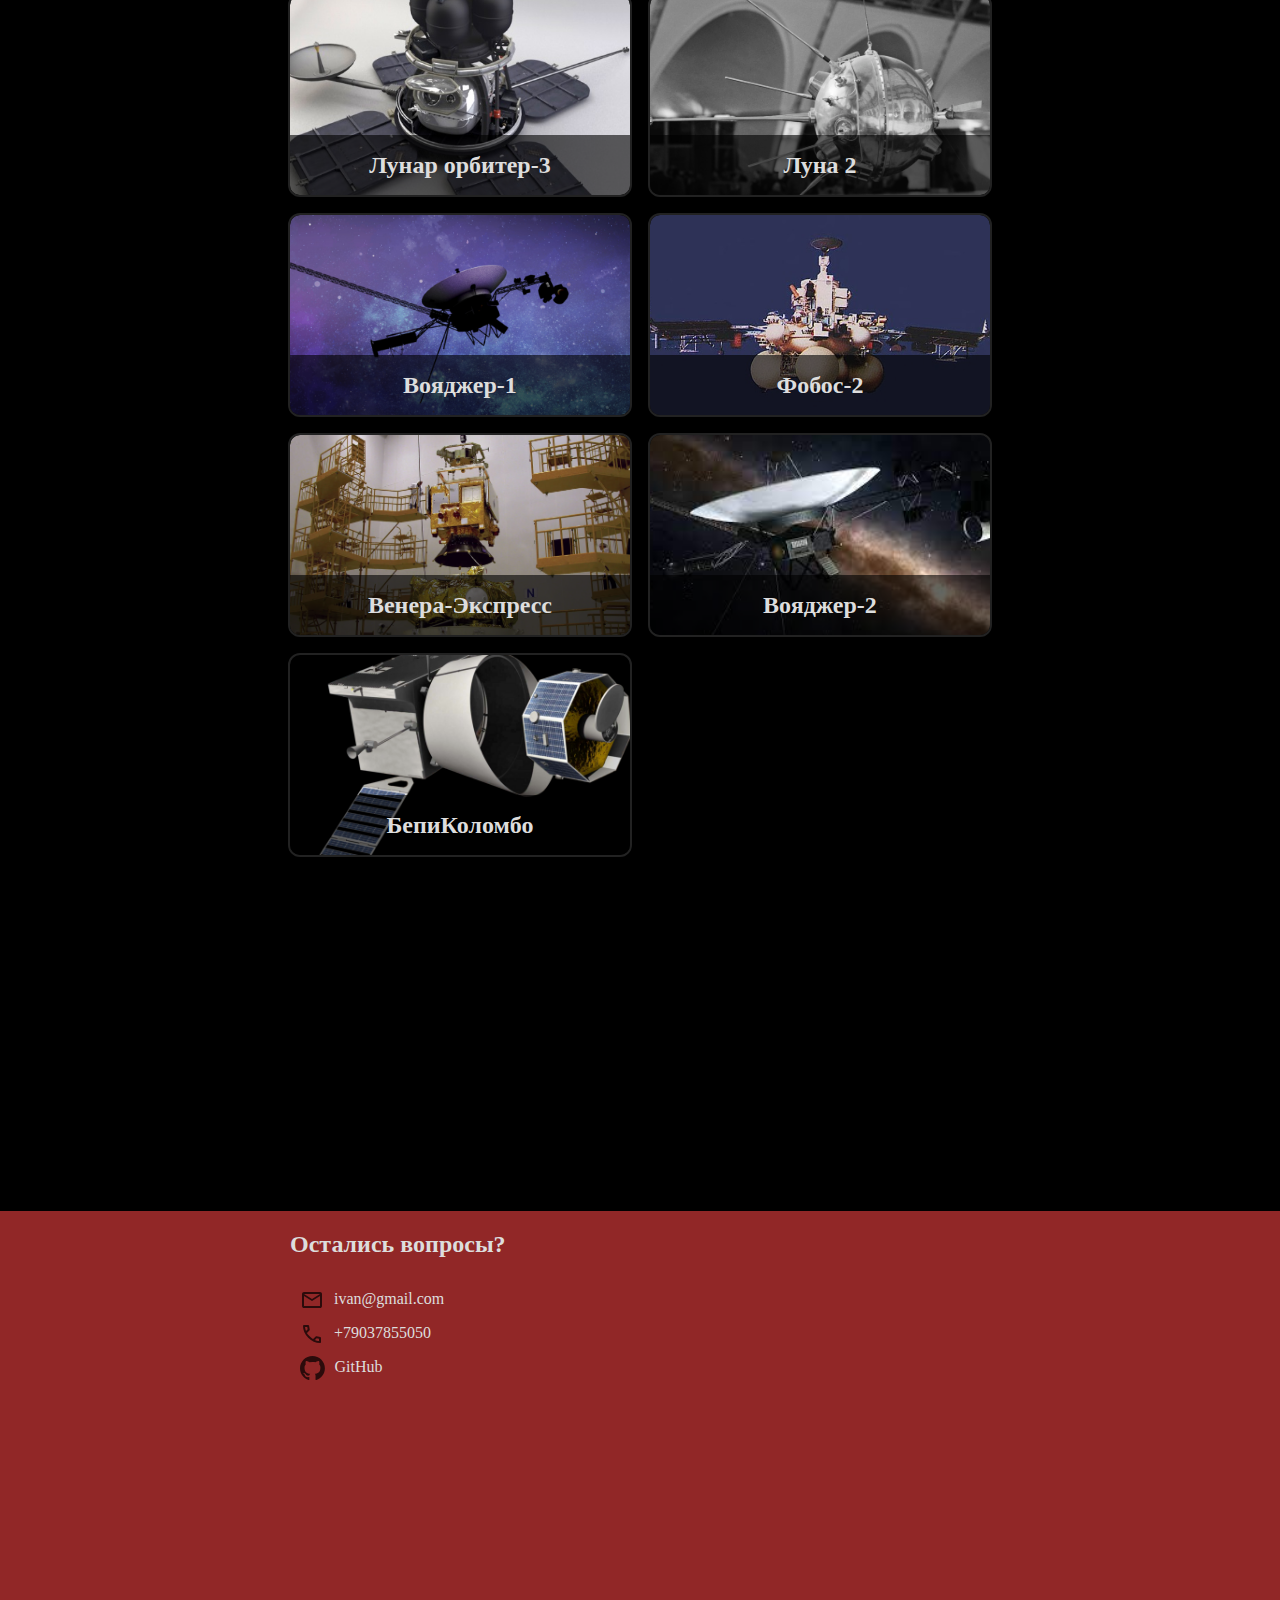
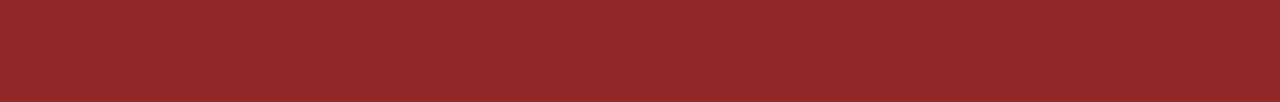
==== commit 402b9a5a: "more details and apparat info, footer" ====
--- a/all.html
+++ b/all.html
@@ -12,7 +12,7 @@
 <body class="body">
     <header class="header">
         <div class="container">
-            <p class="header__p">Общее</p>
+            <a href="index.html" class="header__p">Общее</a>
         </div>
     </header>
     <main class="main">
@@ -48,7 +48,20 @@
     </main>
     <footer class="footer">
         <div class="container">
-            <p class="footer__p">Footer</p>
+            <h2 class="footer__h">Остались вопросы?</h2>
+            <div class="footer__content-div">
+                <div class="footer__left">
+                    <div class="footer__contact-line"><img class="footer__contact-img" src="img/email.svg" alt=""> <a class="footer__contact-a" href="mailto:ivan7855060@gmail.com">ivan@gmail.com</a></div>
+                    <div class="footer__contact-line"> <img class="footer__contact-img" src="img/phone.svg" alt=""> <a class="footer__contact-a" href="tel:+79037855050">+79037855050</a></div>
+                    <div class="footer__contact-line"> <img class="footer__contact-img" src="img/github.svg" alt=""> <a class="footer__contact-a" href="https://github.com/dakinevich/course_2_internet_project">GitHub</a></div>
+                
+                </div>
+                <div class="footer__right footer__yandex-map">
+                    <iframe src="https://yandex.ru/map-widget/v1/?um=constructor%3A64290c800d759f487221af65111ae0efa566ebafa34318ea35cb3a6dc0e6f424&amp;source=constructor" width="auto" height="auto" frameborder="0"></iframe>
+                </div>
+            </div>
+
+
         </div>
     </footer>
    
--- a/styles/style.css
+++ b/styles/style.css
@@ -8,7 +8,7 @@
     --glass1: rgba(0, 0, 0, 0.352);
     --glass2:rgba(145, 39, 39, 0.527);
     --size1: 0.5em;
-    --size2: 1em;
+    --size2: 0.7em;
     --size3: 1.5em;
     --size4: 3em;
 }
@@ -123,6 +123,7 @@
     
 }
 .header__p {
+    display: block;
     text-align: center;
     line-height: 70px;
     font-size: var(--size3);
@@ -235,7 +236,7 @@
     width: 100%;
     grid-template-columns: repeat(2, 1fr);
     gap: 20px;
-    margin-bottom: 40vw;
+    margin-bottom: 20vw;
 }
 
 .section-cards__card{
@@ -245,15 +246,24 @@
     border-radius: 10px;
     overflow: hidden;
     outline: 2px solid rgb(34, 34, 34);
-}
-
+    background-size: 110%;
+    transition: all ease-in-out .3s;
+}
+
+.section-cards__card:hover .section-cards__card-content{
+    transform: translateY(0);
+
+}
+.section-cards__card:hover{
+    background-size: 120%;
+}
 
 .section-cards__card-content{
     display: flex;
     flex-direction: column;
     height: 100%;
     align-items: center;
-    background: rgba(0, 0, 0, 0.803);
+    background: rgba(0, 0, 0, 0.600);
     transform: translateY(140px);
     transition: transform ease-in-out 0.4s;
 }
@@ -265,11 +275,6 @@
 .section-cards__text{
     padding: 20px;
     font-size: var(--size2);
-
-}
-.section-cards__card:hover .section-cards__card-content{
-    transform: translateY(0);
-
 }
 
 /*  TIMELINE  */
@@ -278,6 +283,10 @@
     background: var(--blank2);
 
 }
+.section-timeline .container{
+   padding-left: 40px;
+
+}
 .section-timeline__h {
     color: var(--accent1);
     font-size: var(--size4);
@@ -305,24 +314,88 @@
 
 .footer {
     background: var(--accent1);
-    height: 70px;
-    width: 100%;
-}
-.footer__p{
-    text-align: center;
-    line-height: 70px;
-    font-size: var(--size3);
-    font-weight: bold;
+    width: 100%;
+}
+
+.footer__content-div{
+    display: flex;
+    flex-direction: row;
+    justify-content: space-between;
+    width: 100%;
+}
+
+
+.footer__left{
+    width: 300px;
+    margin-right: 20px;
+}
+
+
+.footer__right{
+    width: 300px;
+
+}
+
+.footer__h{
+    margin: 20px 0;
+}
+
+.footer__contact-line{
+    margin: 10px;
+    display: flex;
+    align-items: center;
+}
+.footer__contact-img{
+    filter: brightness(0);
+    height: 1.5em;
+    margin-right: 10px;
+    transition: opacity ease-in-out.3s;
+    opacity: 0.7;
+
+}
+.footer__contact-a{
+    transition: all ease-in-out.3s;
+    cursor: pointer;
+    border-bottom: 2px solid transparent;
+    margin-bottom: 0;
+
+
+}
+.footer__contact-line:hover .footer__contact-a{
+    color: white;
+    border-bottom: 2px solid white;
+
+
+}
+.footer__contact-line:hover .footer__contact-img{
+    color: white;
+    opacity: 1;
+}
+
+.footer__yandex-map{
+    filter: grayscale(0.7);
+    filter: brightness(0.8);
+    margin-bottom: 20px;
+}
+.footer__yandex-map iframe{
+    height: 400px;
+    width: 100%;
+    border-radius: 10px;
+
 }
 /* APPARAT */
 
 .apparat-section {
-    position: fixed;
-    inset: 0;
-    z-index: 2;
-    content: "";
-    background: var(--glass2);
+    background: rgb(68, 68, 68);
     overflow-y:auto;
+    padding-top: 50px;
+    padding-bottom: 100px;
+}
+.card-footer {
+    background: #000;
+}
+.card-footer .footer__contact-img{
+    filter: grayscale(1) invert(1);
 }
 .apparat-section::-webkit-scrollbar {
     display: none;
@@ -330,12 +403,14 @@
 
 .apparat-section__header{
     background: rgba(0, 0, 0, 0.781);
-    height: 70px;
+    height: 50px;
     top:0;
     width: 100%;
     z-index: 3;
     overflow: hidden;
     display: flex;
+    position: fixed;
+    backdrop-filter: blur(10px);
 }
 .apparat-section__header-back {
     flex-basis: 10%;
@@ -343,14 +418,39 @@
 }
 .apparat-section__header-h{
     text-align: center;
-    line-height: 70px;
+    line-height: 50px;
     font-size: var(--size3);
     font-weight: bold;
     flex-basis: 80%;
     margin: 0;
 }
-.apparat-section img{
-    max-height: 40vh;
+
+
+.apparat-section__title-img{
+    display: block;
+    margin: 20px auto;
+    width: 50vw;
+    border-radius: 10px;
+}
+.apparat-section__title-p{
+    display: block;
+    margin: 30px auto;
+    width: 60vw;
+    max-width: 100%;
+}
+.apparat-section__article-img{
+    display: block;
+    margin: 20px auto;
+    width: 50vw;
+    border-radius: 10px;
+}
+.apparat-section__article-p{
+    display: block;
+    margin: 20px auto;
+    width: 60vw;
+    max-width: 100%;
+    line-height: 1.5em;
+    font-size: var(--size2);
 }
 /* TIMELINE */
 .section-timeline{
@@ -492,3 +592,39 @@
     filter: brightness(1.0) blur(0);
     min-width: 20vw;
 }
+
+@media screen and (width<600px) {
+    .footer__content-div{
+
+        flex-direction: column;
+        justify-content: center;
+        align-items: center;
+    }
+
+    .footer__left{
+        margin-bottom: 20px;
+    }
+    .section-cards__card{
+        background-size: cover;
+    }
+
+
+    .footer__h{
+        text-align: center;
+    }
+    .container{
+        padding: 0 20px;
+    }
+    
+    :root {
+        --size1: 0.5em;
+        --size2: 0.7em;
+        --size3: 1.2em;
+        --size4: 2em;
+    }
+    .section-header__list{
+      
+        width: auto;
+        
+    }
+}
